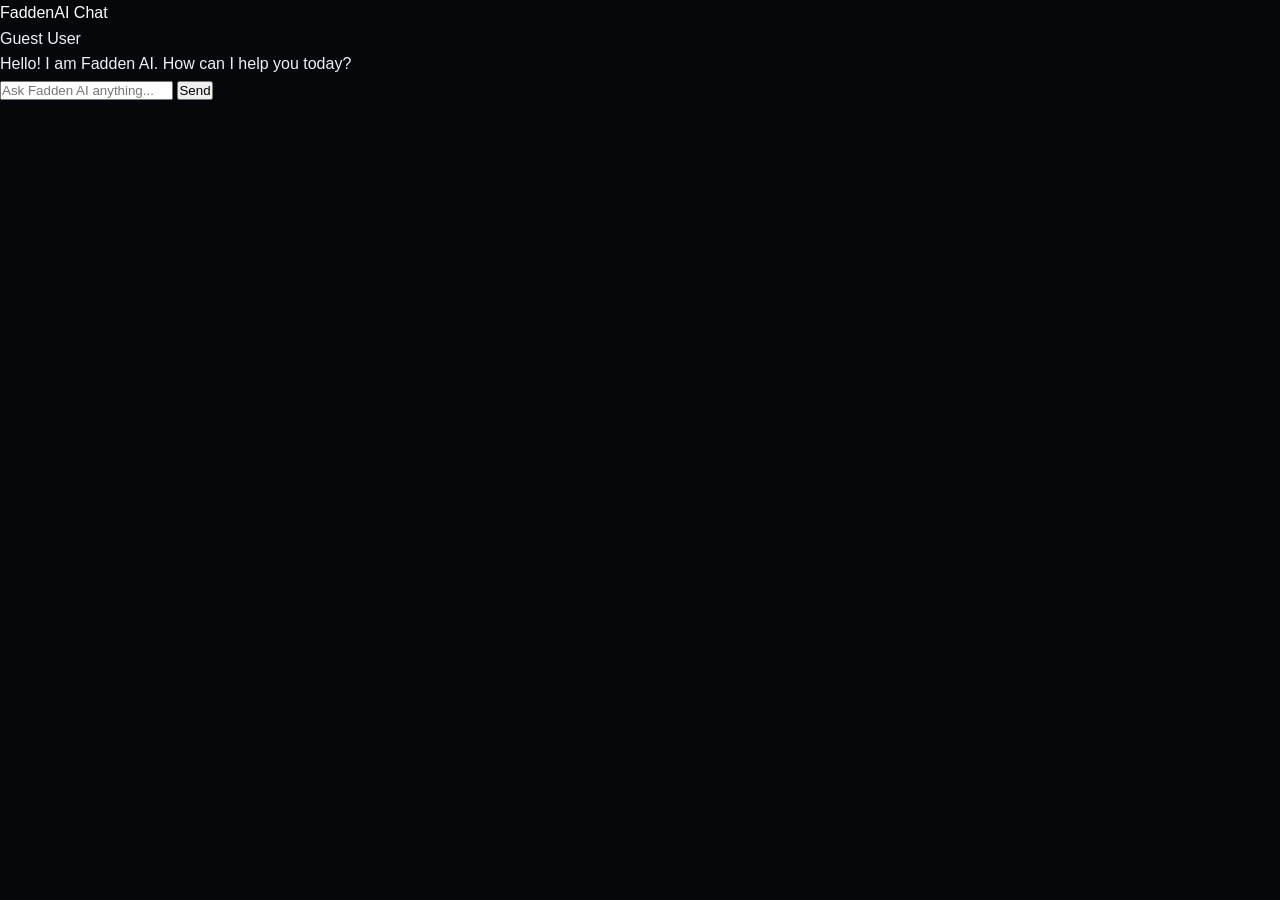
==== chat.html @ c6da1741 "Create chat.html" ====
<!DOCTYPE html>
<html lang="en">
<head>
  <meta charset="UTF-8">
  <meta name="viewport" content="width=device-width, initial-scale=1.0">
  <title>Fadden AI - Chat</title>
  <link rel="stylesheet" href="style.css">
</head>
<body class="chat-body">

  <div class="chat-container">
    <!-- Header -->
    <header class="chat-header">
      <div class="logo"><a href="index.html" style="color:white; text-decoration:none;">FaddenAI Chat</a></div>
      <div class="user-info">
        <span id="userName">Guest User</span>
        <button id="logoutBtn" class="btn-secondary" style="display:none;">Logout</button>
      </div>
    </header>

    <!-- Chat Messages Box -->
    <div class="chat-box" id="chatBox">
      <div class="message ai-message">
        Hello! I am Fadden AI. How can I help you today?
      </div>
    </div>

    <!-- Input Bar -->
    <div class="chat-input-container">
      <input type="text" id="userInput" placeholder="Ask Fadden AI anything..." />
      <button id="sendBtn" class="btn-primary">Send</button>
    </div>
  </div>

  <script type="module" src="script.js"></script>
</body>
</html>
---- style.css ----
/* ==================================================================
   FADDEN AI — LANDING PAGE STYLES
   Theme: Black + Electric Blue, Glassmorphism, Premium/Startup feel
   Fonts: Space Grotesk (display) + Inter (body)
   ================================================================== */

/* ------------------------------------------------------------------
   1. DESIGN TOKENS
   ------------------------------------------------------------------ */
:root {
  /* Core palette */
  --color-bg: #06070b;              /* near-black base */
  --color-bg-alt: #0a0c12;          /* slightly lifted panels */
  --color-surface: rgba(255, 255, 255, 0.045);   /* glass surface fill */
  --color-surface-strong: rgba(255, 255, 255, 0.08);
  --color-border: rgba(255, 255, 255, 0.09);
  --color-border-strong: rgba(255, 255, 255, 0.16);

  --color-text: #eef1f7;
  --color-text-muted: #9aa3b5;
  --color-text-faint: #656d80;

  --color-accent: #3d8bff;          /* electric blue */
  --color-accent-bright: #6aa8ff;
  --color-accent-dim: #1d4ed8;

  /* Gradients */
  --gradient-accent: linear-gradient(135deg, #3d8bff 0%, #7c5cff 100%);
  --gradient-text: linear-gradient(135deg, #ffffff 0%, #9db4ff 100%);

  /* Typography */
  --font-display: 'Space Grotesk', 'Segoe UI', sans-serif;
  --font-body: 'Inter', 'Segoe UI', sans-serif;

  /* Spacing scale */
  --space-xs: 0.5rem;
  --space-sm: 1rem;
  --space-md: 1.5rem;
  --space-lg: 2.5rem;
  --space-xl: 4rem;
  --space-2xl: 7rem;

  /* Radii + shadow */
  --radius-sm: 10px;
  --radius-md: 16px;
  --radius-lg: 24px;
  --shadow-glow: 0 0 60px rgba(61, 139, 255, 0.15);
  --shadow-card: 0 8px 30px rgba(0, 0, 0, 0.35);

  /* Motion */
  --ease: cubic-bezier(0.22, 1, 0.36, 1);
  --transition-fast: 0.2s var(--ease);
  --transition-med: 0.45s var(--ease);
}

/* ------------------------------------------------------------------
   2. RESET & BASE
   ------------------------------------------------------------------ */
* {
  margin: 0;
  padding: 0;
  box-sizing: border-box;
}

html {
  scroll-behavior: smooth;
  scroll-padding-top: 90px; /* offset for fixed navbar when jumping to anchors */
}

body {
  background: var(--color-bg);
  color: var(--color-text);
  font-family: var(--font-body);
  line-height: 1.6;
  -webkit-font-smoothing: antialiased;
  overflow-x: hidden;
}

a {
  color: inherit;
  text-decoration: none;
}

ul {
  list-style: none;
}

svg {
  width: 22px;
  height: 22px;
}

img {
  max-width: 100%;
  display: block;
}

/* Respect reduced-motion preference across the whole page */
@media (prefers-reduced-motion: reduce) {
  html {
    scroll-behavior: auto;
  }
  *,
  *::before,
  *::after {
    animation-duration: 0.001ms !important;
    animation-iteration-count: 1 !important;
    transition-duration: 0.001ms !important;
  }
}

.container {
  width: 100%;
  max-width: 1180px;
  margin: 0 auto;
  padding: 0 var(--space-md);
}

/* Visible keyboard focus for accessibility */
a:focus-visible,
button:focus-visible {
  outline: 2px solid var(--color-accent-bright);
  outline-offset: 3px;
  border-radius: 4px;
}

/* ------------------------------------------------------------------
   3. LOADING SCREEN
   ------------------------------------------------------------------ */
#loading-screen {
  position: fixed;
  inset: 0;
  z-index: 999;
  display: flex;
  flex-direction: column;
  align-items: center;
  justify-content: center;
  gap: var(--space-md);
  background: var(--color-bg);
  transition: opacity 0.6s var(--ease), visibility 0.6s var(--ease);
}

#loading-screen.is-hidden {
  opacity: 0;
  visibility: hidden;
  pointer-events: none;
}

.loader-mark {
  position: relative;
  width: 56px;
  height: 56px;
  display: flex;
  align-items: center;
  justify-content: center;
}

.loader-ring {
  position: absolute;
  inset: 0;
  border: 2px solid var(--color-border);
  border-top-color: var(--color-accent);
  border-radius: 50%;
  animation: spin 0.9s linear infinite;
}

.loader-dot {
  width: 8px;
  height: 8px;
  border-radius: 50%;
  background: var(--color-accent);
  box-shadow: 0 0 16px 2px rgba(61, 139, 255, 0.7);
}

.loader-text {
  font-family: var(--font-display);
  font-weight: 600;
  letter-spacing: 0.08em;
  color: var(--color-text-muted);
  font-size: 0.85rem;
  text-transform: uppercase;
}

@keyframes spin {
  to { transform: rotate(360deg); }
}

/* ------------------------------------------------------------------
   4. AMBIENT BACKGROUND (signature element)
   Fixed, blurred, slow-moving electric-blue glow — sits behind
   every section to create the glassmorphism "workspace" atmosphere.
   ------------------------------------------------------------------ */
.ambient-bg {
  position: fixed;
  inset: 0;
  z-index: 0;
  overflow: hidden;
  pointer-events: none;
}

.aurora {
  position: absolute;
  border-radius: 50%;
  filter: blur(110px);
  opacity: 0.35;
  will-change: transform;
}

.aurora--one {
  width: 620px;
  height: 620px;
  top: -180px;
  left: -120px;
  background: radial-gradient(circle, #3d8bff 0%, transparent 70%);
  animation: drift-one 22s ease-in-out infinite alternate;
}

.aurora--two {
  width: 560px;
  height: 560px;
  bottom: -220px;
  right: -140px;
  background: radial-gradient(circle, #7c5cff 0%, transparent 70%);
  animation: drift-two 26s ease-in-out infinite alternate;
}

@keyframes drift-one {
  0%   { transform: translate(0, 0) scale(1); }
  100% { transform: translate(80px, 60px) scale(1.15); }
}

@keyframes drift-two {
  0%   { transform: translate(0, 0) scale(1); }
  100% { transform: translate(-60px, -40px) scale(1.1); }
}

/* Subtle grain overlay keeps the glow from looking flat/plastic */
.grain {
  position: absolute;
  inset: 0;
  background-image: radial-gradient(rgba(255, 255, 255, 0.025) 1px, transparent 1px);
  background-size: 3px 3px;
}

@media (prefers-reduced-motion: reduce) {
  .aurora {
    animation: none;
  }
}

/* ------------------------------------------------------------------
   5. GLASSMORPHISM UTILITY
   ------------------------------------------------------------------ */
.glass {
  background: var(--color-surface);
  border: 1px solid var(--color-border);
  border-radius: var(--radius-md);
  backdrop-filter: blur(18px) saturate(140%);
  -webkit-backdrop-filter: blur(18px) saturate(140%);
  box-shadow: var(--shadow-card);
}

/* ------------------------------------------------------------------
   6. BUTTONS
   ------------------------------------------------------------------ */
.btn {
  display: inline-flex;
  align-items: center;
  justify-content: center;
  gap: 0.5rem;
  font-family: var(--font-body);
  font-weight: 600;
  font-size: 0.95rem;
  padding: 0.7rem 1.4rem;
  border-radius: 999px;
  border: 1px solid transparent;
  cursor: pointer;
  transition: transform var(--transition-fast), box-shadow var(--transition-fast), background var(--transition-fast), border-color var(--transition-fast);
  white-space: nowrap;
}

.btn--primary {
  background: var(--gradient-accent);
  color: #ffffff;
  box-shadow: 0 4px 24px rgba(61, 139, 255, 0.35);
}

.btn--primary:hover {
  transform: translateY(-2px);
  box-shadow: 0 8px 32px rgba(61, 139, 255, 0.5);
}

.btn--ghost {
  background: transparent;
  color: var(--color-text);
  border-color: var(--color-border-strong);
}

.btn--ghost:hover {
  border-color: var(--color-accent);
  color: var(--color-accent-bright);
}

.btn--lg {
  padding: 0.9rem 1.8rem;
  font-size: 1rem;
}

.btn--block {
  width: 100%;
}

/* ------------------------------------------------------------------
   7. NAVBAR
   ------------------------------------------------------------------ */
.navbar {
  position: fixed;
  top: 0;
  left: 0;
  right: 0;
  z-index: 100;
  padding: var(--space-sm) 0;
  transition: background var(--transition-med), border-color var(--transition-med), padding var(--transition-med);
  border-bottom: 1px solid transparent;
}

.navbar.is-scrolled {
  background: rgba(6, 7, 11, 0.72);
  backdrop-filter: blur(16px);
  -webkit-backdrop-filter: blur(16px);
  border-bottom-color: var(--color-border);
  padding: 0.7rem 0;
}

.navbar__inner {
  display: flex;
  align-items: center;
  justify-content: space-between;
  gap: var(--space-md);
}

.navbar__brand {
  display: flex;
  align-items: center;
  gap: 0.6rem;
  font-family: var(--font-display);
  font-weight: 600;
  font-size: 1.15rem;
}

.brand-mark {
  width: 26px;
  height: 26px;
  border-radius: 8px;
  background: var(--gradient-accent);
  box-shadow: 0 0 18px rgba(61, 139, 255, 0.55);
  flex-shrink: 0;
}

.brand-accent {
  color: var(--color-accent-bright);
}

.navbar__links {
  display: flex;
  align-items: center;
  gap: var(--space-lg);
}

.nav-link {
  font-size: 0.92rem;
  color: var(--color-text-muted);
  transition: color var(--transition-fast);
}

.nav-link:hover {
  color: var(--color-text);
}

.navbar__actions {
  display: flex;
  align-items: center;
  gap: 0.75rem;
}

/* Mobile hamburger toggle — hidden on desktop */
.navbar__toggle {
  display: none;
  flex-direction: column;
  justify-content: center;
  gap: 5px;
  width: 32px;
  height: 32px;
  background: none;
  border: none;
  cursor: pointer;
  z-index: 101;
}

.navbar__toggle span {
  display: block;
  width: 100%;
  height: 2px;
  background: var(--color-text);
  border-radius: 2px;
  transition: transform var(--transition-fast), opacity var(--transition-fast);
}

.navbar__toggle.is-active span:nth-child(1) {
  transform: translateY(7px) rotate(45deg);
}
.navbar__toggle.is-active span:nth-child(2) {
  opacity: 0;
}
.navbar__toggle.is-active span:nth-child(3) {
  transform: translateY(-7px) rotate(-45deg);
}

/* Mobile dropdown menu */
.mobile-menu {
  display: none;
  flex-direction: column;
  gap: var(--space-md);
  padding: var(--space-lg) var(--space-md);
  background: rgba(8, 9, 14, 0.97);
  backdrop-filter: blur(20px);
  border-bottom: 1px solid var(--color-border);
  max-height: 0;
  overflow: hidden;
  transition: max-height var(--transition-med);
}

.mobile-menu.is-open {
  max-height: 420px;
}

.mobile-menu__link {
  font-size: 1.05rem;
  color: var(--color-text-muted);
  padding: 0.4rem 0;
}

.mobile-menu__actions {
  display: flex;
  flex-direction: column;
  gap: 0.75rem;
  margin-top: var(--space-sm);
}

/* ------------------------------------------------------------------
   8. SHARED SECTION TYPOGRAPHY
   ------------------------------------------------------------------ */
.eyebrow {
  display: inline-block;
  font-size: 0.8rem;
  font-weight: 600;
  letter-spacing: 0.08em;
  text-transform: uppercase;
  color: var(--color-accent-bright);
  margin-bottom: var(--space-sm);
}

.section-title {
  font-family: var(--font-display);
  font-size: clamp(1.8rem, 3.4vw, 2.6rem);
  font-weight: 600;
  line-height: 1.2;
  margin-bottom: var(--space-sm);
  max-width: 720px;
}

.section-subtitle {
  color: var(--color-text-muted);
  font-size: 1.05rem;
  max-width: 620px;
  margin-bottom: var(--space-xl);
}

.text-accent {
  background: var(--gradient-text);
  -webkit-background-clip: text;
  background-clip: text;
  color: transparent;
}

/* ------------------------------------------------------------------
   9. HERO SECTION
   ------------------------------------------------------------------ */
.hero {
  position: relative;
  z-index: 1;
  padding: calc(var(--space-2xl) + 3rem) 0 var(--space-2xl);
}

.hero__inner {
  display: flex;
  flex-direction: column;
  align-items: center;
  text-align: center;
}

.hero__title {
  font-family: var(--font-display);
  font-weight: 600;
  font-size: clamp(2.4rem, 6vw, 4.2rem);
  line-height: 1.12;
  letter-spacing: -0.01em;
  max-width: 850px;
  margin-bottom: var(--space-md);
}

.hero__subtitle {
  font-size: 1.15rem;
  color: var(--color-text-muted);
  max-width: 620px;
  margin-bottom: var(--space-lg);
}

.hero__actions {
  display: flex;
  gap: 1rem;
  flex-wrap: wrap;
  justify-content: center;
  margin-bottom: var(--space-2xl);
}

/* Glass chat preview panel */
.hero__panel {
  width: 100%;
  max-width: 620px;
  text-align: left;
  overflow: hidden;
}

.hero__panel-bar {
  display: flex;
  align-items: center;
  gap: 0.5rem;
  padding: 0.85rem var(--space-md);
  border-bottom: 1px solid var(--color-border);
}

.hero__panel-bar .dot {
  width: 9px;
  height: 9px;
  border-radius: 50%;
  background: var(--color-border-strong);
}

.hero__panel-title {
  margin-left: 0.5rem;
  font-size: 0.82rem;
  color: var(--color-text-faint);
}

.hero__panel-body {
  padding: var(--space-md);
  display: flex;
  flex-direction: column;
  gap: 0.7rem;
}

.chat-line {
  padding: 0.65rem 0.95rem;
  border-radius: var(--radius-sm);
  font-size: 0.9rem;
  max-width: 82%;
  line-height: 1.5;
}

.chat-line--user {
  align-self: flex-end;
  background: var(--gradient-accent);
  color: #fff;
  border-bottom-right-radius: 4px;
}

.chat-line--ai {
  align-self: flex-start;
  background: var(--color-surface-strong);
  border: 1px solid var(--color-border);
  color: var(--color-text-muted);
  border-bottom-left-radius: 4px;
}

.chat-line--typing {
  display: flex;
  gap: 4px;
  align-items: center;
  padding: 0.85rem 0.95rem;
}

.chat-line--typing span {
  width: 6px;
  height: 6px;
  border-radius: 50%;
  background: var(--color-text-faint);
  animation: typing-bounce 1.2s ease-in-out infinite;
}

.chat-line--typing span:nth-child(2) { animation-delay: 0.15s; }
.chat-line--typing span:nth-child(3) { animation-delay: 0.3s; }

@keyframes typing-bounce {
  0%, 60%, 100% { transform: translateY(0); opacity: 0.5; }
  30% { transform: translateY(-4px); opacity: 1; }
}

/* ------------------------------------------------------------------
   10. FEATURES SECTION
   ------------------------------------------------------------------ */
.features {
  position: relative;
  z-index: 1;
  padding: var(--space-2xl) 0;
}

.features__grid {
  display: grid;
  grid-template-columns: repeat(3, 1fr);
  gap: var(--space-md);
}

.feature-card {
  padding: var(--space-lg);
  transition: transform var(--transition-med), border-color var(--transition-med), background var(--transition-med);
}

.feature-card:hover {
  transform: translateY(-4px);
  border-color: var(--color-border-strong);
  background: var(--color-surface-strong);
}

.feature-card__icon {
  width: 44px;
  height: 44px;
  border-radius: var(--radius-sm);
  display: flex;
  align-items: center;
  justify-content: center;
  background: rgba(61, 139, 255, 0.12);
  color: var(--color-accent-bright);
  margin-bottom: var(--space-sm);
}

.feature-card h3 {
  font-family: var(--font-display);
  font-size: 1.1rem;
  font-weight: 600;
  margin-bottom: 0.5rem;
}

.feature-card p {
  color: var(--color-text-muted);
  font-size: 0.94rem;
}

/* ------------------------------------------------------------------
   11. WHY CHOOSE FADDEN AI SECTION
   ------------------------------------------------------------------ */
.why {
  position: relative;
  z-index: 1;
  padding: var(--space-2xl) 0;
}

.why__inner {
  display: grid;
  grid-template-columns: 1.1fr 0.9fr;
  gap: var(--space-2xl);
  align-items: center;
}

.why__list {
  display: flex;
  flex-direction: column;
  gap: var(--space-md);
  margin-top: var(--space-lg);
}

.why__item {
  display: flex;
  gap: var(--space-sm);
  align-items: flex-start;
}

.why__item-icon {
  flex-shrink: 0;
  width: 26px;
  height: 26px;
  border-radius: 50%;
  background: rgba(61, 139, 255, 0.15);
  color: var(--color-accent-bright);
  display: flex;
  align-items: center;
  justify-content: center;
  font-size: 0.8rem;
  margin-top: 0.2rem;
}

.why__item h4 {
  font-size: 1rem;
  font-weight: 600;
  margin-bottom: 0.2rem;
}

.why__item p {
  color: var(--color-text-muted);
  font-size: 0.92rem;
}

.why__visual {
  position: relative;
  display: flex;
  flex-direction: column;
  gap: var(--space-md);
}

.why__stat-card {
  padding: var(--space-lg);
  display: flex;
  flex-direction: column;
  gap: 0.4rem;
}

.why__stat-card--offset {
  margin-left: var(--space-xl);
}

.why__stat-num {
  font-family: var(--font-display);
  font-size: 2.4rem;
  font-weight: 700;
  color: var(--color-accent-bright);
}

.why__stat-label {
  color: var(--color-text-muted);
  font-size: 0.9rem;
  max-width: 240px;
}

/* ------------------------------------------------------------------
   12. FINAL CTA
   ------------------------------------------------------------------ */
.cta {
  position: relative;
  z-index: 1;
  padding: 0 0 var(--space-2xl);
}

.cta__inner {
  text-align: center;
  padding: var(--space-2xl) var(--space-lg);
  display: flex;
  flex-direction: column;
  align-items: center;
  gap: var(--space-sm);
}

.cta__inner h2 {
  font-family: var(--font-display);
  font-size: clamp(1.6rem, 3vw, 2.2rem);
  font-weight: 600;
}

.cta__inner p {
  color: var(--color-text-muted);
  margin-bottom: var(--space-sm);
}

/* ------------------------------------------------------------------
   13. FOOTER
   ------------------------------------------------------------------ */
.footer {
  position: relative;
  z-index: 1;
  border-top: 1px solid var(--color-border);
  padding-top: var(--space-2xl);
}

.footer__inner {
  display: grid;
  grid-template-columns: 1.4fr 1fr 1fr 1fr;
  gap: var(--space-lg);
  padding-bottom: var(--space-xl);
}

.footer__brand .navbar__brand {
  margin-bottom: 0.6rem;
}

.footer__tagline {
  color: var(--color-text-faint);
  font-size: 0.88rem;
  max-width: 220px;
}

.footer__col h5 {
  font-size: 0.85rem;
  text-transform: uppercase;
  letter-spacing: 0.06em;
  color: var(--color-text-faint);
  margin-bottom: var(--space-sm);
}

.footer__col a {
  display: block;
  color: var(--color-text-muted);
  font-size: 0.92rem;
  padding: 0.3rem 0;
  transition: color var(--transition-fast);
}

.footer__col a:hover {
  color: var(--color-accent-bright);
}

.footer__bottom {
  border-top: 1px solid var(--color-border);
  padding: var(--space-md);
  text-align: center;
}

.footer__bottom p {
  color: var(--color-text-faint);
  font-size: 0.85rem;
}

/* ------------------------------------------------------------------
   14. SCROLL REVEAL ANIMATION
   Elements start slightly lower + transparent, JS toggles
   .is-visible via IntersectionObserver as they enter viewport.
   ------------------------------------------------------------------ */
[data-reveal] {
  opacity: 0;
  transform: translateY(24px);
  transition: opacity 0.8s var(--ease), transform 0.8s var(--ease);
}

[data-reveal].is-visible {
  opacity: 1;
  transform: translateY(0);
}

/* ------------------------------------------------------------------
   15. RESPONSIVE BREAKPOINTS
   ------------------------------------------------------------------ */
@media (max-width: 960px) {
  .why__inner {
    grid-template-columns: 1fr;
    gap: var(--space-xl);
  }

  .why__stat-card--offset {
    margin-left: 0;
  }

  .footer__inner {
    grid-template-columns: 1fr 1fr;
    row-gap: var(--space-lg);
  }
}

@media (max-width: 860px) {
  .features__grid {
    grid-template-columns: repeat(2, 1fr);
  }

  .navbar__links,
  .navbar__actions {
    display: none;
  }

  .navbar__toggle {
    display: flex;
  }

  .mobile-menu {
    display: flex;
  }
}

@media (max-width: 560px) {
  :root {
    --space-2xl: 4.5rem;
  }

  .features__grid {
    grid-template-columns: 1fr;
  }

  .footer__inner {
    grid-template-columns: 1fr;
  }

  .hero__actions {
    flex-direction: column;
    width: 100%;
  }

  .hero__actions .btn {
    width: 100%;
  }

  .aurora--one,
  .aurora--two {
    width: 360px;
    height: 360px;
  }
}
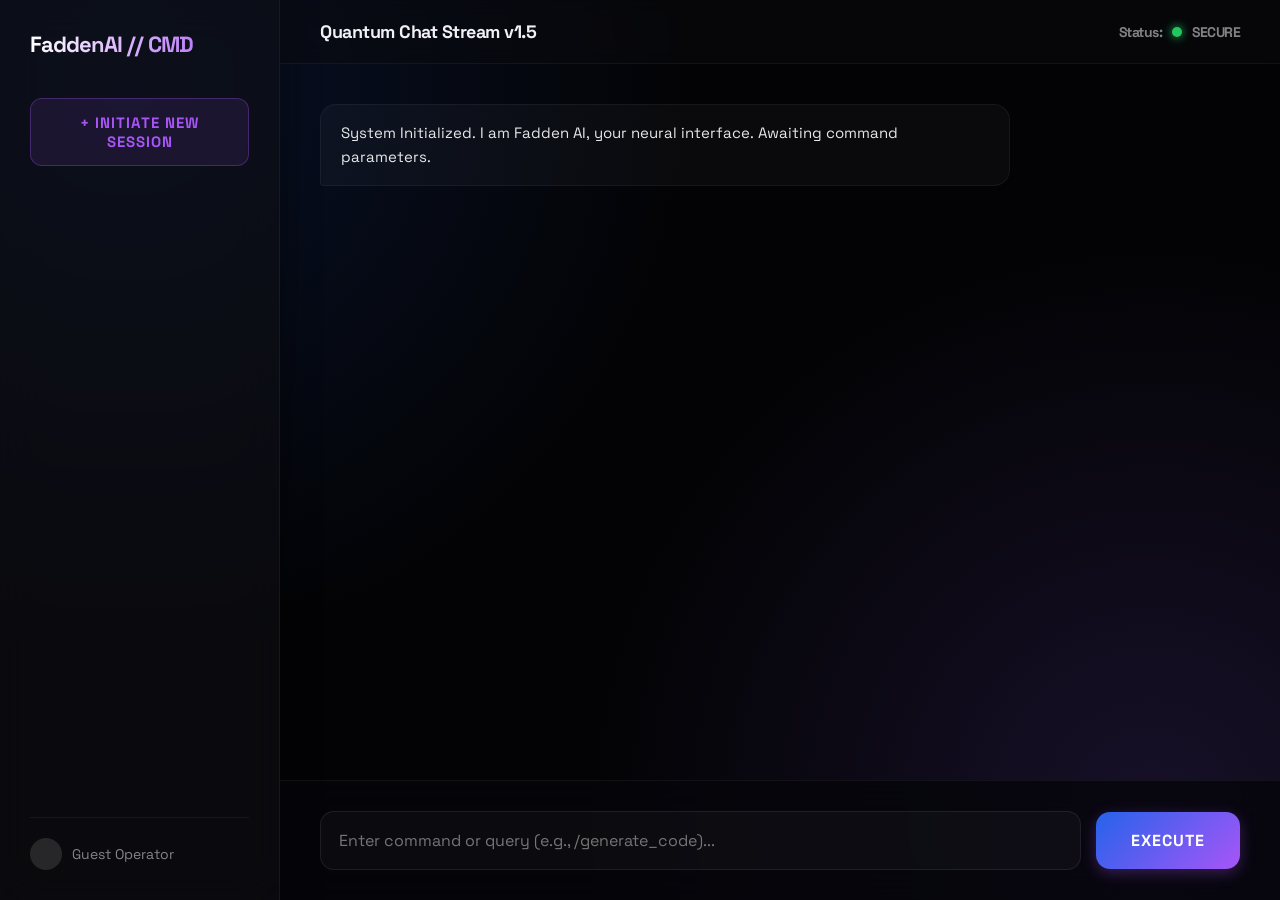
==== commit acadbee2: "Update chat.html" ====
--- a/chat.html
+++ b/chat.html
@@ -1,37 +1,280 @@
 <!DOCTYPE html>
 <html lang="en">
 <head>
-  <meta charset="UTF-8">
-  <meta name="viewport" content="width=device-width, initial-scale=1.0">
-  <title>Fadden AI - Chat</title>
-  <link rel="stylesheet" href="style.css">
+  <meta charset="UTF-8" />
+  <meta name="viewport" content="width=device-width, initial-scale=1.0" />
+  <title>FaddenAI Command Center</title>
+  <!-- Futuristic Font -->
+  <link href="https://fonts.googleapis.com/css2?family=Space+Grotesk:wght@400;500;600;700;800&display=swap" rel="stylesheet">
+  <style>
+    /* --- Core Reset & Future Baseline --- */
+    * {
+      margin: 0;
+      padding: 0;
+      box-sizing: border-box;
+      font-family: 'Space Grotesk', sans-serif;
+    }
+
+    body {
+      background-color: #030305;
+      color: #f0f0f5;
+      height: 100vh;
+      display: flex;
+      overflow: hidden;
+      position: relative;
+    }
+
+    /* Background Neon Mesh Effect */
+    body::before {
+      content: '';
+      position: absolute;
+      top: 0; left: 0; width: 100%; height: 100%;
+      background: 
+        radial-gradient(circle at 10% 10%, rgba(37, 99, 235, 0.15) 0%, transparent 40%),
+        radial-gradient(circle at 90% 90%, rgba(139, 92, 246, 0.15) 0%, transparent 40%),
+        url('[data-uri]');
+      z-index: -1;
+    }
+
+    /* --- Cyber Sidebar --- */
+    .sidebar {
+      width: 280px;
+      background: rgba(15, 15, 20, 0.6);
+      backdrop-filter: blur(20px);
+      border-right: 1px solid rgba(255, 255, 255, 0.05);
+      padding: 30px;
+      display: flex;
+      flex-direction: column;
+      justify-content: space-between;
+      box-shadow: 10px 0 30px rgba(0, 0, 0, 0.3);
+    }
+
+    .sidebar-logo {
+      font-size: 22px;
+      font-weight: 800;
+      letter-spacing: -1px;
+      background: linear-gradient(90deg, #fff 0%, #a855f7 100%);
+      -webkit-background-clip: text;
+      -webkit-text-fill-color: transparent;
+      margin-bottom: 40px;
+    }
+
+    .new-chat-btn {
+      width: 100%;
+      padding: 14px;
+      background: rgba(168, 85, 247, 0.1);
+      color: #a855f7;
+      border: 1px solid rgba(168, 85, 247, 0.3);
+      border-radius: 12px;
+      font-weight: 700;
+      cursor: pointer;
+      font-size: 15px;
+      transition: all 0.2s ease;
+      text-transform: uppercase;
+      letter-spacing: 1px;
+    }
+
+    .new-chat-btn:hover {
+      background: rgba(168, 85, 247, 0.2);
+      border-color: rgba(168, 85, 247, 0.5);
+      box-shadow: 0 0 15px rgba(168, 85, 247, 0.3);
+    }
+
+    .sidebar-user {
+      font-size: 14px;
+      color: rgba(255, 255, 255, 0.5);
+      display: flex;
+      align-items: center;
+      gap: 10px;
+      padding-top: 20px;
+      border-top: 1px solid rgba(255, 255, 255, 0.05);
+    }
+    
+    .user-avatar {
+        width: 32px; height: 32px;
+        background: #27272a;
+        border-radius: 50%;
+    }
+
+    /* --- Command Center Chat Container --- */
+    .chat-container {
+      flex: 1;
+      display: flex;
+      flex-direction: column;
+      position: relative;
+    }
+
+    .chat-header {
+      padding: 20px 40px;
+      background: rgba(10, 10, 15, 0.5);
+      backdrop-filter: blur(10px);
+      border-bottom: 1px solid rgba(255, 255, 255, 0.05);
+      font-weight: 700;
+      font-size: 18px;
+      letter-spacing: -0.5px;
+      display: flex;
+      justify-content: space-between;
+      align-items: center;
+    }
+    
+    .status-dot {
+        width: 10px; height: 10px;
+        background: #22c55e;
+        border-radius: 50%;
+        box-shadow: 0 0 10px #22c55e;
+    }
+
+    .chat-box {
+      flex: 1;
+      overflow-y: auto;
+      padding: 40px;
+      display: flex;
+      flex-direction: column;
+      gap: 25px;
+      scroll-behavior: smooth;
+    }
+    
+    /* Scrollbar Styling */
+    .chat-box::-webkit-scrollbar {
+        width: 6px;
+    }
+    .chat-box::-webkit-scrollbar-thumb {
+        background-color: rgba(255, 255, 255, 0.05);
+        border-radius: 10px;
+    }
+
+    /* Havi Message Styling */
+    .message {
+      max-width: 75%;
+      padding: 16px 20px;
+      border-radius: 16px;
+      line-height: 1.6;
+      font-size: 15px;
+      position: relative;
+      word-wrap: break-word;
+      animation: fadeIn 0.3s ease-out;
+    }
+
+    .user-msg {
+      align-self: flex-end;
+      background: linear-gradient(135deg, #2563eb 0%, #1d4ed8 100%);
+      color: #fff;
+      border-bottom-right-radius: 4px;
+      box-shadow: 0 4px 15px rgba(37, 99, 235, 0.2);
+    }
+
+    .ai-msg {
+      align-self: flex-start;
+      background: rgba(255, 255, 255, 0.03);
+      border: 1px solid rgba(255, 255, 255, 0.05);
+      color: rgba(255, 255, 255, 0.9);
+      border-bottom-left-radius: 4px;
+    }
+    
+    /* AI Thinking Pulse */
+    .thinking {
+        font-style: italic;
+        color: rgba(255, 255, 255, 0.5);
+        animation: pulse 1.5s infinite;
+    }
+
+    /* --- Futuristic Input Area --- */
+    .input-area {
+      padding: 30px 40px;
+      background: rgba(5, 5, 10, 0.8);
+      backdrop-filter: blur(20px);
+      border-top: 1px solid rgba(255, 255, 255, 0.05);
+      display: flex;
+      gap: 15px;
+      align-items: center;
+    }
+
+    .input-wrapper {
+        flex: 1;
+        position: relative;
+    }
+
+    .input-area input {
+      width: 100%;
+      background: rgba(255, 255, 255, 0.03);
+      border: 1px solid rgba(255, 255, 255, 0.08);
+      border-radius: 14px;
+      padding: 18px;
+      color: #fff;
+      outline: none;
+      font-size: 16px;
+      transition: all 0.3s ease;
+    }
+
+    .input-area input:focus {
+      border-color: #a855f7;
+      box-shadow: 0 0 20px rgba(168, 85, 247, 0.2);
+      background: rgba(255, 255, 255, 0.05);
+    }
+
+    .input-area button {
+      background: linear-gradient(135deg, #2563eb 0%, #a855f7 100%);
+      color: #fff;
+      border: none;
+      padding: 18px 35px;
+      border-radius: 14px;
+      font-weight: 700;
+      cursor: pointer;
+      font-size: 16px;
+      text-transform: uppercase;
+      letter-spacing: 1px;
+      transition: all 0.3s ease;
+      box-shadow: 0 4px 15px rgba(168, 85, 247, 0.3);
+    }
+
+    .input-area button:hover {
+      box-shadow: 0 6px 20px rgba(168, 85, 247, 0.5);
+      transform: translateY(-2px);
+    }
+
+    @keyframes fadeIn {
+      from { opacity: 0; transform: translateY(10px); }
+      to { opacity: 1; transform: translateY(0); }
+    }
+    
+    @keyframes pulse {
+        0% { opacity: 0.5; }
+        50% { opacity: 1; }
+        100% { opacity: 0.5; }
+    }
+  </style>
 </head>
-<body class="chat-body">
+<body>
+
+  <div class="sidebar">
+    <div>
+      <div class="sidebar-logo">FaddenAI // CMD</div>
+      <button class="new-chat-btn">+ Initiate New Session</button>
+    </div>
+    <div class="sidebar-user">
+        <div class="user-avatar"></div>
+        <span>Guest Operator</span>
+    </div>
+  </div>
 
   <div class="chat-container">
-    <!-- Header -->
-    <header class="chat-header">
-      <div class="logo"><a href="index.html" style="color:white; text-decoration:none;">FaddenAI Chat</a></div>
-      <div class="user-info">
-        <span id="userName">Guest User</span>
-        <button id="logoutBtn" class="btn-secondary" style="display:none;">Logout</button>
+    <div class="chat-header">
+        <span>Quantum Chat Stream v1.5</span>
+        <div style="display: flex; align-items: center; gap: 10px; font-size: 14px; color: rgba(255,255,255,0.5);">
+            Status: <div class="status-dot"></div> SECURE
+        </div>
+    </div>
+    <div class="chat-box" id="chatBox">
+      <div class="message ai-msg">System Initialized. I am Fadden AI, your neural interface. Awaiting command parameters.</div>
+    </div>
+    <div class="input-area">
+      <div class="input-wrapper">
+        <input type="text" id="userInput" placeholder="Enter command or query (e.g., /generate_code)..." onkeydown="if(event.key === 'Enter') sendMessage()" />
       </div>
-    </header>
-
-    <!-- Chat Messages Box -->
-    <div class="chat-box" id="chatBox">
-      <div class="message ai-message">
-        Hello! I am Fadden AI. How can I help you today?
-      </div>
-    </div>
-
-    <!-- Input Bar -->
-    <div class="chat-input-container">
-      <input type="text" id="userInput" placeholder="Ask Fadden AI anything..." />
-      <button id="sendBtn" class="btn-primary">Send</button>
+      <button onclick="sendMessage()">Execute</button>
     </div>
   </div>
 
-  <script type="module" src="script.js"></script>
+  <script src="script.js"></script>
 </body>
 </html>
